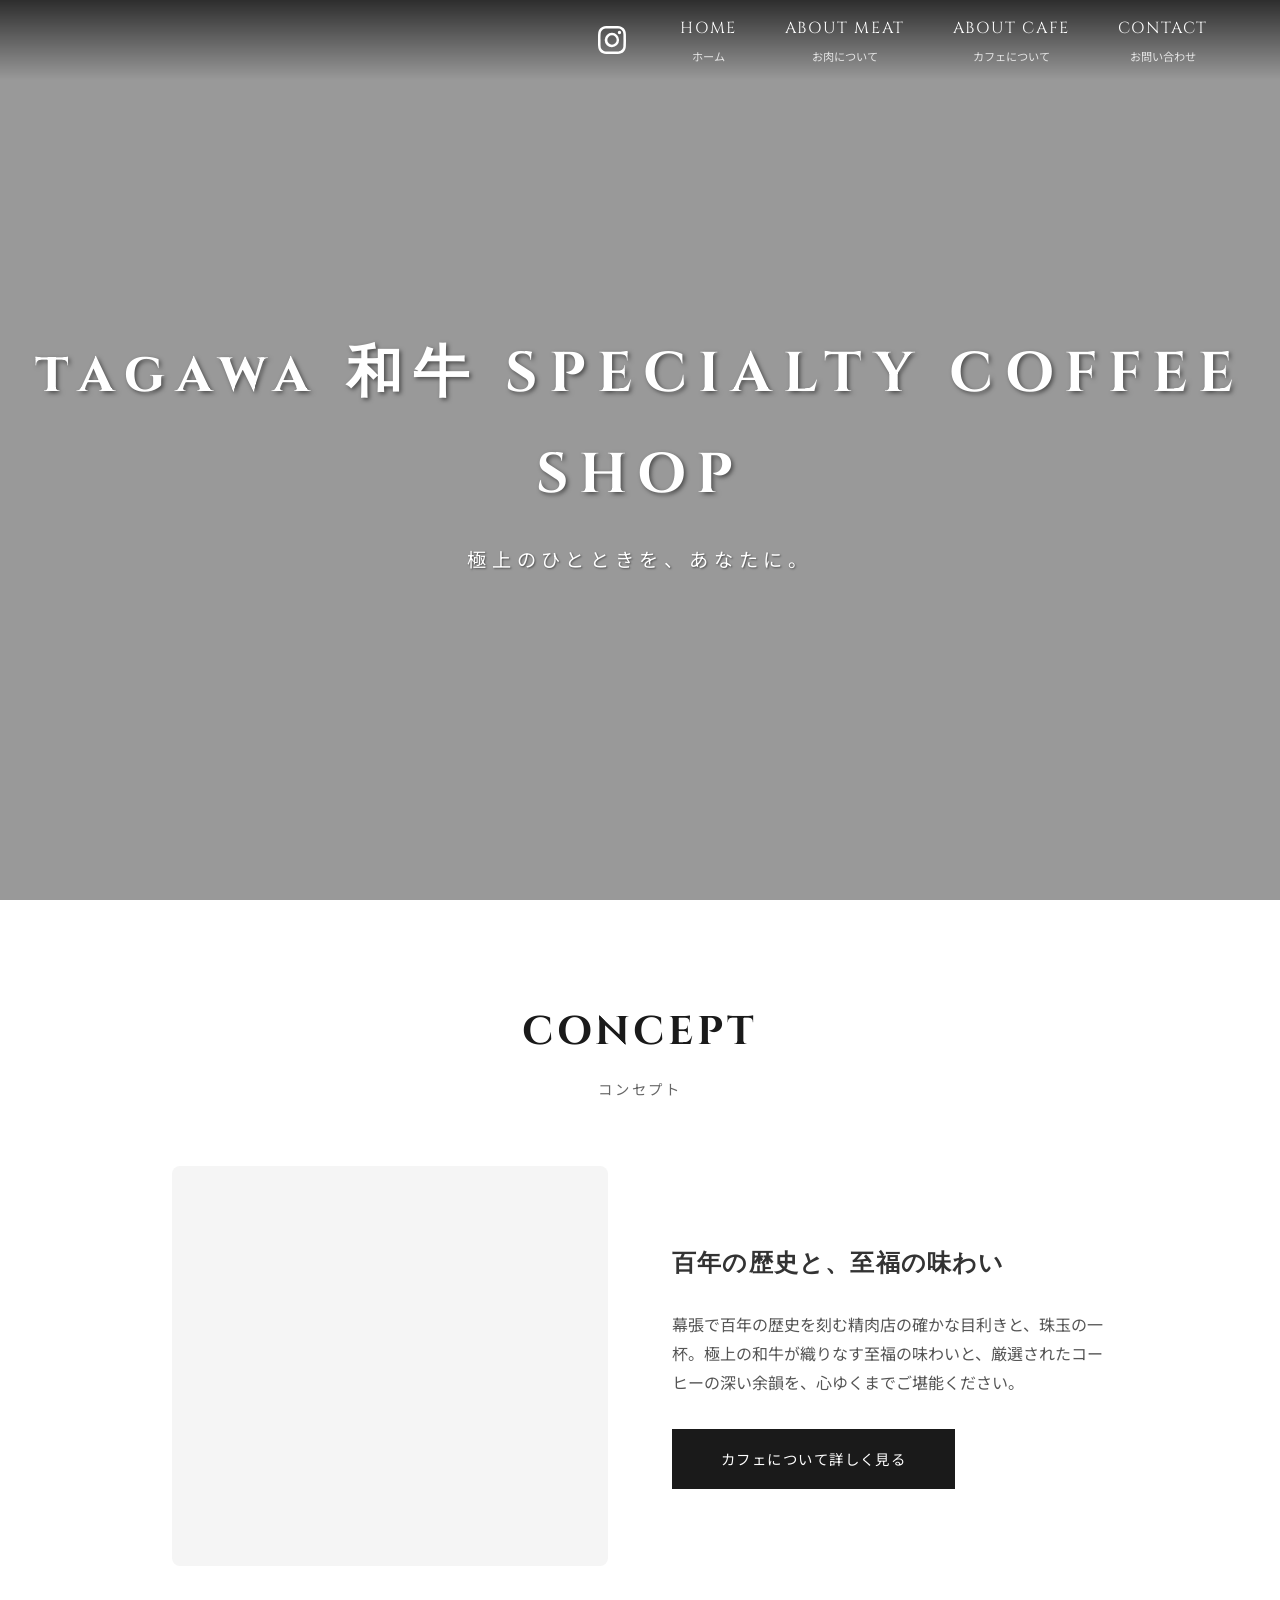
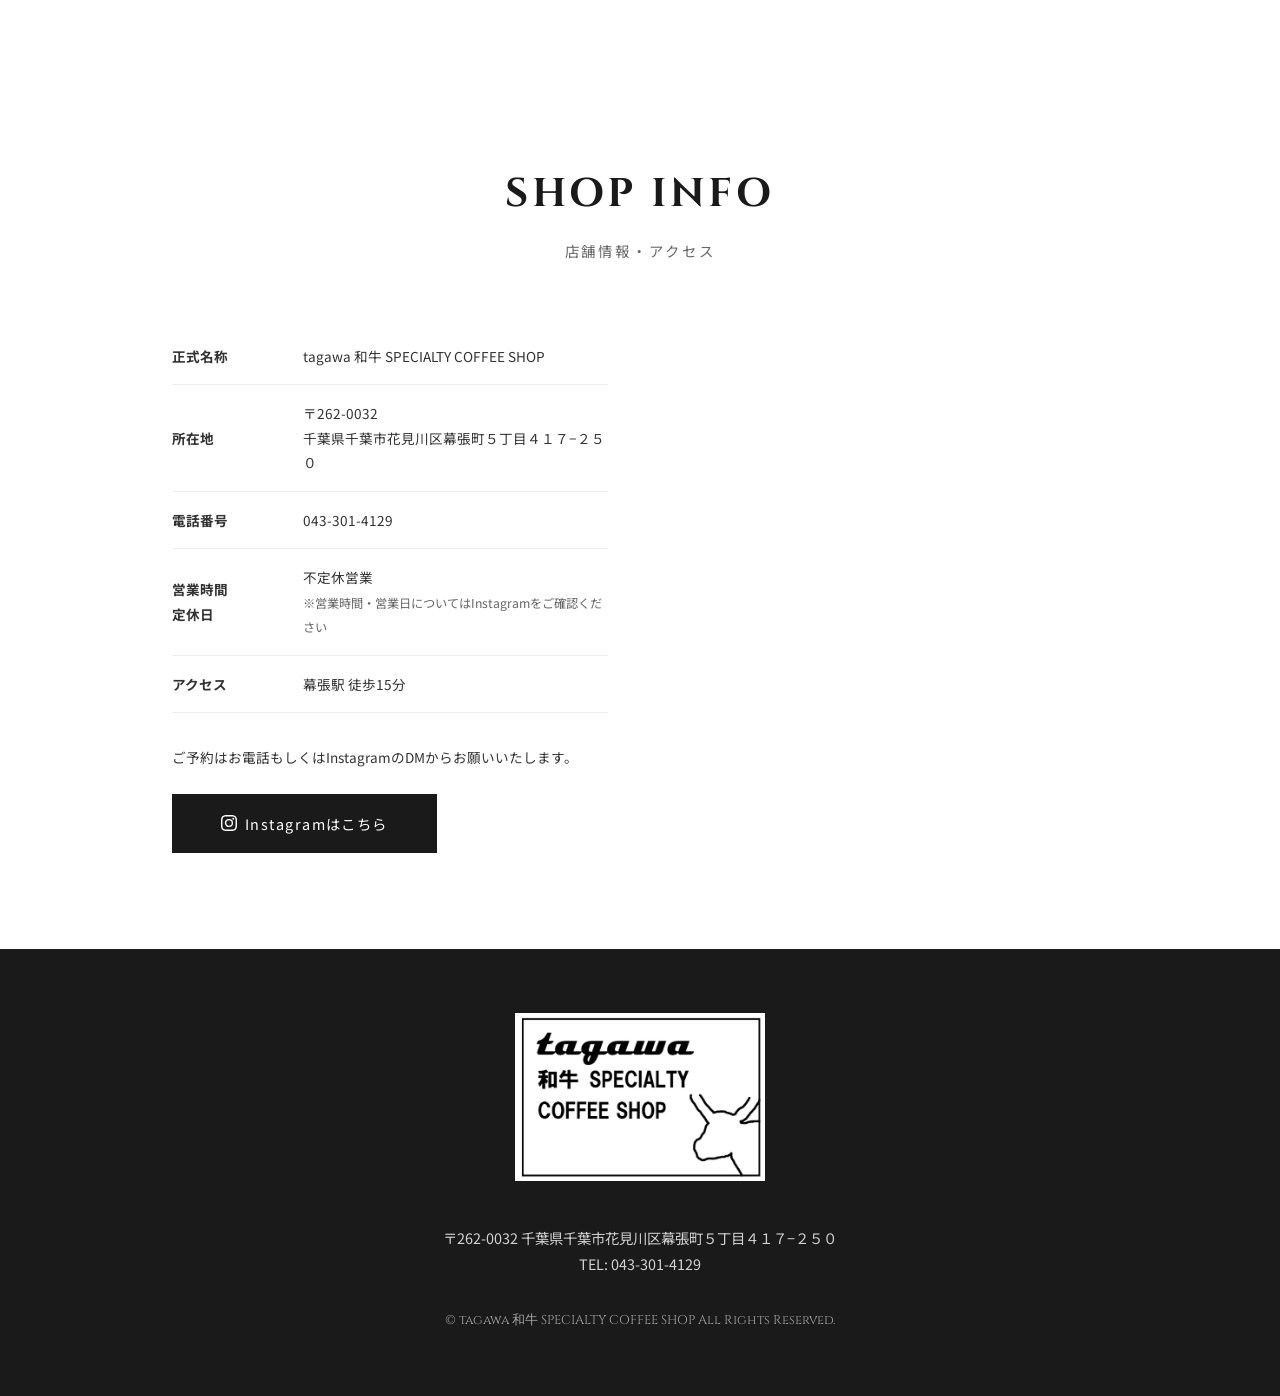
==== index.html @ 9f4e66f0 "Add files via upload" ====
<!DOCTYPE html>
<html lang="ja">
<head>
    <meta charset="UTF-8">
    <meta name="viewport" content="width=device-width, initial-scale=1.0">
    <title>tagawa 和牛 SPECIALTY COFFEE SHOP</title>
    <meta name="description" content="幕張で百年の歴史を刻む精肉店の確かな目利きと、珠玉の一杯。極上の和牛が織りなす至福の味わいと、厳選されたコーヒーの深い余韻をご堪能ください。">
    <link rel="stylesheet" href="style.css">
    <link href="https://fonts.googleapis.com/css2?family=Cinzel:wght@400;700&family=Noto+Sans+JP:wght@300;400;500;700&display=swap" rel="stylesheet">
</head>
<body>
    <header class="header">
        <div class="header-inner">
            <div class="header-insta">
                <a href="https://www.instagram.com/tagawa_wagyu_specialty_shop/" target="_blank" rel="noopener noreferrer" style="color: inherit; display: flex; align-items: center; justify-content: center; width: 40px; height: 40px; transition: opacity 0.3s ease;">
                    <svg xmlns="http://www.w3.org/2000/svg" width="28" height="28" fill="currentColor" class="bi bi-instagram" viewBox="0 0 16 16">
                        <path d="M8 0C5.829 0 5.556.01 4.703.048 3.85.088 3.269.222 2.76.42a3.917 3.917 0 0 0-1.417.923A3.927 3.927 0 0 0 .42 2.76C.222 3.268.087 3.85.048 4.7.01 5.555 0 5.827 0 8.001c0 2.172.01 2.444.048 3.297.04.852.174 1.433.372 1.942.205.526.478.972.923 1.417.444.445.89.719 1.416.923.51.198 1.09.333 1.942.372C5.555 15.99 5.827 16 8 16s2.444-.01 3.298-.048c.851-.04 1.434-.174 1.943-.372a3.916 3.916 0 0 0 1.416-.923c.445-.445.718-.891.923-1.417.197-.509.332-1.09.372-1.942C15.99 10.445 16 10.173 16 8s-.01-2.445-.048-3.299c-.04-.851-.175-1.433-.372-1.941a3.926 3.926 0 0 0-.923-1.417A3.911 3.911 0 0 0 13.24.42c-.51-.198-1.092-.333-1.943-.372C10.443.01 10.172 0 7.998 0h.003zm-.717 1.442h.718c2.136 0 2.389.007 3.232.046.78.036 1.204.166 1.486.275.373.145.64.319.92.599.28.28.453.546.598.92.11.281.24.705.275 1.485.039.843.047 1.096.047 3.231s-.008 2.389-.047 3.232c-.035.78-.166 1.203-.275 1.485a2.47 2.47 0 0 1-.599.919c-.28.28-.546.453-.92.598-.28.11-.704.24-1.487.276-.843.038-1.096.047-3.232.047s-2.39-.009-3.233-.047c-.78-.036-1.203-.166-1.485-.276a2.478 2.478 0 0 1-.92-.598 2.48 2.48 0 0 1-.6-.92c-.109-.281-.24-.705-.275-1.485-.038-.843-.046-1.096-.046-3.233 0-2.136.008-2.388.046-3.231.036-.78.166-1.204.276-1.486.145-.373.319-.64.599-.92.28-.28.546-.453.92-.598.282-.11.705-.24 1.485-.276.738-.034 1.024-.044 2.515-.045v.002zm4.988 1.328a.96.96 0 1 0 0 1.92.96.96 0 0 0 0-1.92zm-4.27 1.122a4.109 4.109 0 1 0 0 8.217 4.109 4.109 0 0 0 0-8.217zm0 1.441a2.667 2.667 0 1 1 0 5.334 2.667 2.667 0 0 1 0-5.334z"/>
                    </svg>
                </a>
            </div>
            <div class="hamburger">
                <span></span>
                <span></span>
                <span></span>
            </div>
            <nav class="global-nav">
                <ul>
                    <li><a href="index.html"><span class="en">HOME</span><span class="ja">ホーム</span></a></li>
                    <li><a href="about_meat.html"><span class="en">ABOUT MEAT</span><span class="ja">お肉について</span></a></li>
                    <li><a href="about_cafe.html"><span class="en">ABOUT CAFE</span><span class="ja">カフェについて</span></a></li>
                    <li><a href="contact.html"><span class="en">CONTACT</span><span class="ja">お問い合わせ</span></a></li>
                </ul>
            </nav>
        </div>
    </header>

    <main>
        <section class="hero">
            <div class="hero-slideshow">
                <div class="slide" style="background-image: url('hero1.png');"></div>
                <div class="slide" style="background-image: url('hero2.jpg');"></div>
                <div class="slide" style="background-image: url('hero3.jpg');"></div>
                <div class="slide" style="background-image: url('hero4.jpg');"></div>
            </div>
            <div class="hero-text">
                <h2>tagawa 和牛 SPECIALTY COFFEE SHOP</h2>
                <p>極上のひとときを、あなたに。</p>
            </div>
        </section>

        <section class="section concept">
            <div class="container">
                <div class="section-header">
                    <h2 class="section-title">CONCEPT</h2>
                    <p class="section-subtitle">コンセプト</p>
                </div>
                <div class="concept-content">
                    <div class="concept-image" style="position: relative; overflow: hidden; border-radius: 8px; background-color: #f5f5f5;">
                        <div class="slide-3" style="background-image: url('meat1.jpg');"></div>
                        <div class="slide-3" style="background-image: url('cafe1.jpg');"></div>
                        <div class="slide-3" style="background-image: url('cafe3.png');"></div>
                    </div>
                    <div class="concept-text">
                        <h3>百年の歴史と、至福の味わい</h3>
                        <p>幕張で百年の歴史を刻む精肉店の確かな目利きと、珠玉の一杯。極上の和牛が織りなす至福の味わいと、厳選されたコーヒーの深い余韻を、心ゆくまでご堪能ください。</p>
                        <a href="about_cafe.html" class="btn">カフェについて詳しく見る</a>
                    </div>
                </div>
            </div>
        </section>


        <section class="section access">
            <div class="container">
                <div class="section-header">
                    <h2 class="section-title">SHOP INFO</h2>
                    <p class="section-subtitle">店舗情報・アクセス</p>
                </div>
                <div class="shop-info-wrapper">
                    <div class="shop-details" style="font-size: 0.85rem;">
                        <table style="width: 100%; border-collapse: collapse; margin-bottom: 2rem;">
                            <tbody>
                                <tr>
                                    <th style="text-align: left; padding: 1rem 0; border-bottom: 1px solid #eee; width: 30%;">正式名称</th>
                                    <td style="padding: 1rem 0; border-bottom: 1px solid #eee;">tagawa 和牛 SPECIALTY COFFEE SHOP</td>
                                </tr>
                                <tr>
                                    <th style="text-align: left; padding: 1rem 0; border-bottom: 1px solid #eee;">所在地</th>
                                    <td style="padding: 1rem 0; border-bottom: 1px solid #eee;">〒262-0032<br>千葉県千葉市花見川区幕張町５丁目４１７−２５０</td>
                                </tr>
                                <tr>
                                    <th style="text-align: left; padding: 1rem 0; border-bottom: 1px solid #eee;">電話番号</th>
                                    <td style="padding: 1rem 0; border-bottom: 1px solid #eee;">043-301-4129</td>
                                </tr>
                                <tr>
                                    <th style="text-align: left; padding: 1rem 0; border-bottom: 1px solid #eee;">営業時間<br>定休日</th>
                                    <td style="padding: 1rem 0; border-bottom: 1px solid #eee;">不定休営業<br><span style="font-size: 0.9em; color: #666;">※営業時間・営業日についてはInstagramをご確認ください</span></td>
                                </tr>
                                <tr>
                                    <th style="text-align: left; padding: 1rem 0; border-bottom: 1px solid #eee;">アクセス</th>
                                    <td style="padding: 1rem 0; border-bottom: 1px solid #eee;">幕張駅 徒歩15分</td>
                                </tr>
                            </tbody>
                        </table>
                        <p style="margin-bottom: 1.5rem;">ご予約はお電話もしくはInstagramのDMからお願いいたします。</p>
                        <a href="https://www.instagram.com/tagawa_wagyu_specialty_shop/" target="_blank" rel="noopener noreferrer" class="btn" style="display: inline-flex; align-items: center; gap: 0.5rem;">
                            <svg xmlns="http://www.w3.org/2000/svg" width="16" height="16" fill="currentColor" class="bi bi-instagram" viewBox="0 0 16 16">
                                <path d="M8 0C5.829 0 5.556.01 4.703.048 3.85.088 3.269.222 2.76.42a3.917 3.917 0 0 0-1.417.923A3.927 3.927 0 0 0 .42 2.76C.222 3.268.087 3.85.048 4.7.01 5.555 0 5.827 0 8.001c0 2.172.01 2.444.048 3.297.04.852.174 1.433.372 1.942.205.526.478.972.923 1.417.444.445.89.719 1.416.923.51.198 1.09.333 1.942.372C5.555 15.99 5.827 16 8 16s2.444-.01 3.298-.048c.851-.04 1.434-.174 1.943-.372a3.916 3.916 0 0 0 1.416-.923c.445-.445.718-.891.923-1.417.197-.509.332-1.09.372-1.942C15.99 10.445 16 10.173 16 8s-.01-2.445-.048-3.299c-.04-.851-.175-1.433-.372-1.941a3.926 3.926 0 0 0-.923-1.417A3.911 3.911 0 0 0 13.24.42c-.51-.198-1.092-.333-1.943-.372C10.443.01 10.172 0 7.998 0h.003zm-.717 1.442h.718c2.136 0 2.389.007 3.232.046.78.036 1.204.166 1.486.275.373.145.64.319.92.599.28.28.453.546.598.92.11.281.24.705.275 1.485.039.843.047 1.096.047 3.231s-.008 2.389-.047 3.232c-.035.78-.166 1.203-.275 1.485a2.47 2.47 0 0 1-.599.919c-.28.28-.546.453-.92.598-.28.11-.704.24-1.487.276-.843.038-1.096.047-3.232.047s-2.39-.009-3.233-.047c-.78-.036-1.203-.166-1.485-.276a2.478 2.478 0 0 1-.92-.598 2.48 2.48 0 0 1-.6-.92c-.109-.281-.24-.705-.275-1.485-.038-.843-.046-1.096-.046-3.233 0-2.136.008-2.388.046-3.231.036-.78.166-1.204.276-1.486.145-.373.319-.64.599-.92.28-.28.546-.453.92-.598.282-.11.705-.24 1.485-.276.738-.034 1.024-.044 2.515-.045v.002zm4.988 1.328a.96.96 0 1 0 0 1.92.96.96 0 0 0 0-1.92zm-4.27 1.122a4.109 4.109 0 1 0 0 8.217 4.109 4.109 0 0 0 0-8.217zm0 1.441a2.667 2.667 0 1 1 0 5.334 2.667 2.667 0 0 1 0-5.334z"/>
                            </svg>
                            Instagramはこちら
                        </a>
                    </div>
                    <div class="map-container">
                        <iframe src="https://maps.google.com/maps?q=千葉県千葉市花見川区幕張町５丁目４１７−２５０&t=&z=15&ie=UTF8&iwloc=&output=embed" width="100%" height="400" style="border:0;" allowfullscreen="" loading="lazy"></iframe>
                    </div>
                </div>
            </div>
        </section>
    </main>

    <footer class="footer">
        <div class="container">
            <div class="footer-logo"><img src="logo.png" alt="tagawa 和牛 SPECIALTY COFFEE SHOP" style="max-width: 250px; height: auto;"></div>
            <p class="footer-address">〒262-0032 千葉県千葉市花見川区幕張町５丁目４１７−２５０<br>TEL: 043-301-4129</p>
            <p class="copyright">&copy; tagawa 和牛 SPECIALTY COFFEE SHOP All Rights Reserved.</p>
        </div>
    </footer>
    <script src="script.js"></script>
</body>
</html>
---- style.css ----
:root {
    --primary-color: #1a1a1a;
    --text-color: #333333;
    --bg-color: #ffffff;
    --gray-bg: #f5f5f5;
    --accent-color: #8b7355;
    --header-height: 80px;
}

* {
    margin: 0;
    padding: 0;
    box-sizing: border-box;
}

body {
    font-family: 'Noto Sans JP', sans-serif;
    color: var(--text-color);
    line-height: 1.8;
    background-color: var(--bg-color);
}

a {
    color: inherit;
    text-decoration: none;
    transition: all 0.3s ease;
}

ul {
    list-style: none;
}

.placeholder-image {
    background-color: #e0e0e0;
    display: flex;
    align-items: center;
    justify-content: center;
    position: relative;
    overflow: hidden;
}

.placeholder-image::after {
    content: "Image Placeholder";
    color: #999;
    font-size: 1.2rem;
    font-family: 'Cinzel', serif;
    letter-spacing: 0.1em;
}

/* Typography */
h1, h2, h3, .en {
    font-family: 'Cinzel', serif;
}

/* Header */
.header {
    position: fixed;
    top: 0;
    left: 0;
    width: 100%;
    height: var(--header-height);
    z-index: 100;
    background: linear-gradient(rgba(0,0,0,0.7), rgba(0,0,0,0));
    color: #fff;
    transition: background 0.3s ease;
}

.header.solid {
    background: var(--primary-color);
}

.header-inner {
    display: flex;
    justify-content: flex-end;
    align-items: center;
    gap: 3rem;
    max-width: 1200px;
    margin: 0 auto;
    padding: 0 2rem;
    height: 100%;
}

.header-insta a:hover {
    opacity: 0.7;
}

.logo a {
    font-size: 1.8rem;
    letter-spacing: 0.1em;
}

.global-nav ul {
    display: flex;
    gap: 3rem;
}

.global-nav a {
    display: flex;
    flex-direction: column;
    align-items: center;
    text-align: center;
}

.global-nav a:hover {
    opacity: 0.7;
}

.global-nav .en {
    font-size: 1rem;
    letter-spacing: 0.1em;
}

.global-nav .ja {
    font-size: 0.7rem;
    margin-top: 0.2rem;
    opacity: 0.8;
}

/* Hero Section */
.hero {
    height: 100vh;
    position: relative;
}

.hero-slideshow {
    position: absolute;
    top: 0;
    left: 0;
    width: 100%;
    height: 100%;
    z-index: 1;
}

.hero-slideshow::after {
    content: '';
    position: absolute;
    top: 0;
    left: 0;
    width: 100%;
    height: 100%;
    background: rgba(0, 0, 0, 0.4);
    z-index: 2;
}

.slide {
    position: absolute;
    top: 0;
    left: 0;
    width: 100%;
    height: 100%;
    background-size: cover;
    background-position: center;
    background-repeat: no-repeat;
    opacity: 0;
    animation: slideAnimation 20s infinite;
}

.slide:nth-child(1) { animation-delay: 0s; }
.slide:nth-child(2) { animation-delay: 5s; }
.slide:nth-child(3) { animation-delay: 10s; }
.slide:nth-child(4) { animation-delay: 15s; }

@keyframes slideAnimation {
    0% { opacity: 0; transform: scale(1); }
    5% { opacity: 1; }
    25% { opacity: 1; }
    30% { opacity: 0; transform: scale(1.05); }
    100% { opacity: 0; transform: scale(1.05); }
}

.hero-text {
    z-index: 3;
    position: absolute;
    top: 50%;
    left: 50%;
    transform: translate(-50%, -50%);
    text-align: center;
    color: #fff;
    width: 100%;
}

.hero-text h2 {
    font-size: 3.5rem;
    letter-spacing: 0.2em;
    margin-bottom: 1rem;
    text-shadow: 2px 2px 4px rgba(0,0,0,0.5);
}

.hero-text p {
    font-size: 1.2rem;
    letter-spacing: 0.3em;
    text-shadow: 1px 1px 2px rgba(0,0,0,0.5);
}

/* Page Header */
.page-header {
    height: 40vh;
    min-height: 300px;
    position: relative;
    display: flex;
    flex-direction: column;
    justify-content: center;
    align-items: center;
    color: #fff;
    background-color: #888;
    overflow: hidden;
}

.page-slideshow {
    position: absolute;
    top: 0;
    left: 0;
    width: 100%;
    height: 100%;
    z-index: 0;
}

.page-slideshow::after {
    content: '';
    position: absolute;
    top: 0;
    left: 0;
    width: 100%;
    height: 100%;
    background: rgba(0, 0, 0, 0.4);
    z-index: 1;
}

.slide-2 {
    position: absolute;
    top: 0;
    left: 0;
    width: 100%;
    height: 100%;
    background-size: cover;
    background-position: center;
    background-repeat: no-repeat;
    opacity: 0;
    animation: slideAnimation2 10s infinite;
}

.slide-2:nth-child(1) { animation-delay: 0s; }
.slide-2:nth-child(2) { animation-delay: 5s; }

@keyframes slideAnimation2 {
    0% { opacity: 0; transform: scale(1); }
    10% { opacity: 1; }
    50% { opacity: 1; }
    60% { opacity: 0; transform: scale(1.05); }
    100% { opacity: 0; transform: scale(1.05); }
}

.slide-3 {
    position: absolute;
    top: 0;
    left: 0;
    width: 100%;
    height: 100%;
    background-size: cover;
    background-position: center;
    background-repeat: no-repeat;
    opacity: 0;
    animation: slideAnimation3 15s infinite;
}

.slide-3:nth-child(1) { animation-delay: 0s; }
.slide-3:nth-child(2) { animation-delay: 5s; }
.slide-3:nth-child(3) { animation-delay: 10s; }

@keyframes slideAnimation3 {
    0% { opacity: 0; transform: scale(1); }
    6.66% { opacity: 1; }
    33.33% { opacity: 1; }
    40% { opacity: 0; transform: scale(1.05); }
    100% { opacity: 0; transform: scale(1.05); }
}

.page-header::after {
    display: none; /* Hide placeholder text for page header */
}

.page-title {
    font-size: 3rem;
    letter-spacing: 0.1em;
    margin-bottom: 0.5rem;
    position: relative;
    z-index: 2;
}

.page-subtitle {
    font-size: 1rem;
    letter-spacing: 0.2em;
    position: relative;
    z-index: 2;
}

/* Common Layout */
.container {
    max-width: 1000px;
    margin: 0 auto;
    padding: 0 2rem;
}

.section {
    padding: 6rem 0;
}

.section-header {
    text-align: center;
    margin-bottom: 4rem;
}

.section-title {
    font-size: 2.5rem;
    letter-spacing: 0.1em;
    margin-bottom: 0.5rem;
    color: var(--primary-color);
}

.section-subtitle {
    font-size: 0.9rem;
    letter-spacing: 0.2em;
    color: #666;
}

/* Button */
.btn {
    display: inline-block;
    padding: 1rem 3rem;
    background-color: var(--primary-color);
    color: #fff;
    border: 1px solid var(--primary-color);
    letter-spacing: 0.1em;
    font-size: 0.9rem;
    transition: all 0.3s ease;
}

.btn:hover {
    background-color: #fff;
    color: var(--primary-color);
}

/* Concept Section */
.concept-content {
    display: flex;
    gap: 4rem;
    align-items: center;
}

.concept-image {
    flex: 1;
    height: 400px;
}

.concept-text {
    flex: 1;
}

.concept-text h3 {
    font-size: 1.5rem;
    margin-bottom: 1.5rem;
    letter-spacing: 0.05em;
}

.concept-text p {
    margin-bottom: 2rem;
    color: #555;
}

/* News Section */
.news {
    background-color: var(--gray-bg);
}

.news-list {
    max-width: 800px;
    margin: 0 auto;
}

.news-list li {
    display: flex;
    border-bottom: 1px solid #ddd;
    padding: 1.5rem 0;
}

.news-list time {
    width: 120px;
    font-family: 'Cinzel', serif;
    color: #666;
}

.news-list a {
    flex: 1;
}

.news-list a:hover {
    color: var(--accent-color);
}

/* Page Content Blocks */
.content-block {
    margin-bottom: 6rem;
}

.content-block:last-child {
    margin-bottom: 0;
}

.content-block.row {
    display: flex;
    gap: 4rem;
    align-items: center;
}

.content-block.row.reverse {
    flex-direction: row-reverse;
}

.content-block .col {
    flex: 1;
}

.content-block h3 {
    font-size: 1.5rem;
    margin-bottom: 1.5rem;
    letter-spacing: 0.05em;
    position: relative;
    padding-bottom: 1rem;
}

.content-block h3::after {
    content: '';
    position: absolute;
    bottom: 0;
    left: 0;
    width: 40px;
    height: 2px;
    background-color: var(--primary-color);
}

.text-center h3::after {
    left: 50%;
    transform: translateX(-50%);
}

.mb-4 {
    margin-bottom: 2rem;
}

.text-center {
    text-align: center;
}

/* Shop Info Section */
.shop-info-wrapper {
    display: flex;
    gap: 4rem;
    align-items: flex-start;
}

.shop-details,
.map-container {
    flex: 1;
    min-width: 0;
}

/* Footer */
.footer {
    background-color: var(--primary-color);
    color: #fff;
    padding: 4rem 0;
    text-align: center;
}

.footer-logo {
    font-family: 'Cinzel', serif;
    font-size: 2rem;
    letter-spacing: 0.2em;
    margin-bottom: 1.5rem;
}

.footer-address {
    font-size: 0.9rem;
    margin-bottom: 2rem;
    opacity: 0.8;
}

.copyright {
    font-size: 0.8rem;
    font-family: 'Cinzel', serif;
    opacity: 0.6;
}

/* Hamburger Menu */
.hamburger {
    display: none;
}

/* Responsive */
@media (max-width: 768px) {
    .header {
        height: 60px;
    }
    .header-inner {
        flex-direction: row;
        justify-content: flex-end;
        align-items: center;
        padding: 0 1rem;
        height: 100%;
        position: relative;
    }

    .hamburger {
        display: flex;
        flex-direction: column;
        justify-content: space-between;
        width: 24px;
        height: 18px;
        position: absolute;
        top: 50%;
        left: 1rem;
        transform: translateY(-50%);
        cursor: pointer;
        z-index: 101;
    }

    .hamburger span {
        display: block;
        width: 100%;
        height: 2px;
        background-color: #fff;
        transition: all 0.3s ease;
    }

    .header.solid .hamburger span {
        background-color: #fff;
    }

    .hamburger.is-active span:nth-child(1) {
        transform: translateY(8px) rotate(45deg);
    }
    .hamburger.is-active span:nth-child(2) {
        opacity: 0;
    }
    .hamburger.is-active span:nth-child(3) {
        transform: translateY(-8px) rotate(-45deg);
    }

    .global-nav {
        position: fixed;
        top: 0;
        left: 0;
        width: 100%;
        height: 100vh;
        background-color: rgba(26, 26, 26, 0.95);
        display: flex;
        flex-direction: column;
        justify-content: center;
        align-items: center;
        transform: translateX(-100%);
        transition: transform 0.3s ease;
        z-index: 100;
    }

    .global-nav.is-active {
        transform: translateX(0);
    }

    .global-nav ul {
        flex-direction: column;
        gap: 2rem;
        align-items: center;
    }
    
    /* Remove logo styles if any, or keep commented */
    /* .logo {
        z-index: 101;
        position: relative;
    } */

    .hero-text h2 {
        font-size: 2rem;
    }

    .hero-text p {
        font-size: 0.9rem;
    }

    .concept-content {
        flex-direction: column;
        gap: 2rem;
    }

    .concept-image {
        width: 100%;
        height: 300px;
    }

    .news-list li {
        flex-direction: column;
        gap: 0.5rem;
    }

    .content-block.row,
    .content-block.row.reverse {
        flex-direction: column;
        gap: 2rem;
    }

    .content-block .col.placeholder-image {
        width: 100%;
    }

    .shop-info-wrapper {
        flex-direction: column;
        gap: 2rem;
    }
}

/* Contact Form */
.form-group {
    margin-bottom: 2rem;
    text-align: left;
}

.form-group label {
    display: block;
    margin-bottom: 0.5rem;
    font-weight: 500;
}

.form-group .required {
    display: inline-block;
    background-color: var(--primary-color);
    color: #fff;
    font-size: 0.7rem;
    padding: 0.1rem 0.5rem;
    margin-left: 0.5rem;
    border-radius: 2px;
}

.form-group .optional {
    display: inline-block;
    background-color: #999;
    color: #fff;
    font-size: 0.7rem;
    padding: 0.1rem 0.5rem;
    margin-left: 0.5rem;
    border-radius: 2px;
}

.form-group input,
.form-group textarea {
    width: 100%;
    padding: 1rem;
    border: 1px solid #ccc;
    font-family: inherit;
    font-size: 1rem;
    background-color: #fafafa;
    transition: border-color 0.3s ease;
}

.form-group input:focus,
.form-group textarea:focus {
    outline: none;
    border-color: var(--primary-color);
}

.submit-btn {
    width: 100%;
    max-width: 300px;
    cursor: pointer;
}

/* Gallery Scroll */
.gallery-scroll {
    display: flex;
    gap: 1rem;
    overflow-x: auto;
    scroll-snap-type: x mandatory;
    padding-bottom: 1rem;
    -webkit-overflow-scrolling: touch;
}

.gallery-scroll::-webkit-scrollbar {
    height: 6px;
}

.gallery-scroll::-webkit-scrollbar-track {
    background: #f1f1f1;
    border-radius: 4px;
}

.gallery-scroll::-webkit-scrollbar-thumb {
    background: #ccc;
    border-radius: 4px;
}

.gallery-scroll img {
    height: 300px;
    width: auto;
    object-fit: cover;
    border-radius: 8px;
    scroll-snap-align: start;
    flex-shrink: 0;
}

.insta-link {
    text-decoration: underline;
    font-weight: 500;
    transition: opacity 0.3s ease;
}

.insta-link:hover {
    opacity: 0.7;
}

@media (max-width: 768px) {
    .gallery-scroll img {
        height: 200px;
    }
}
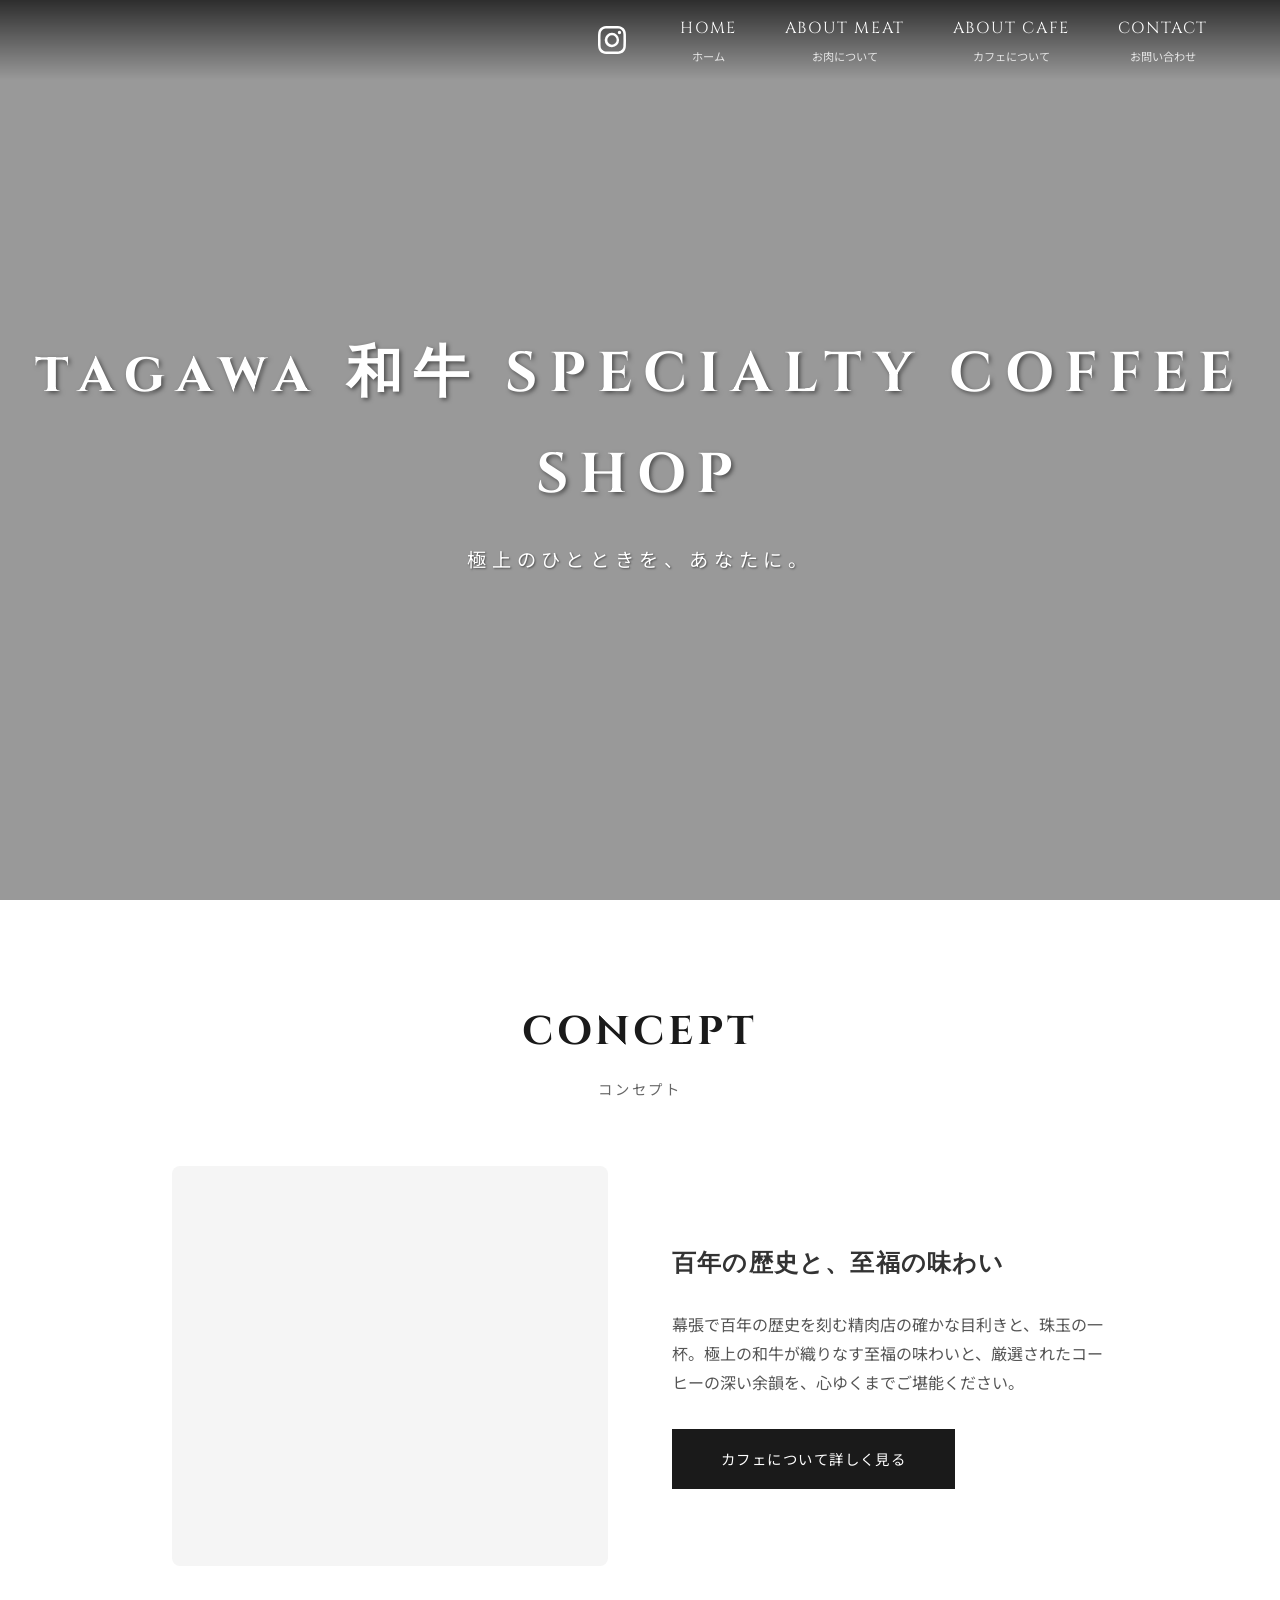
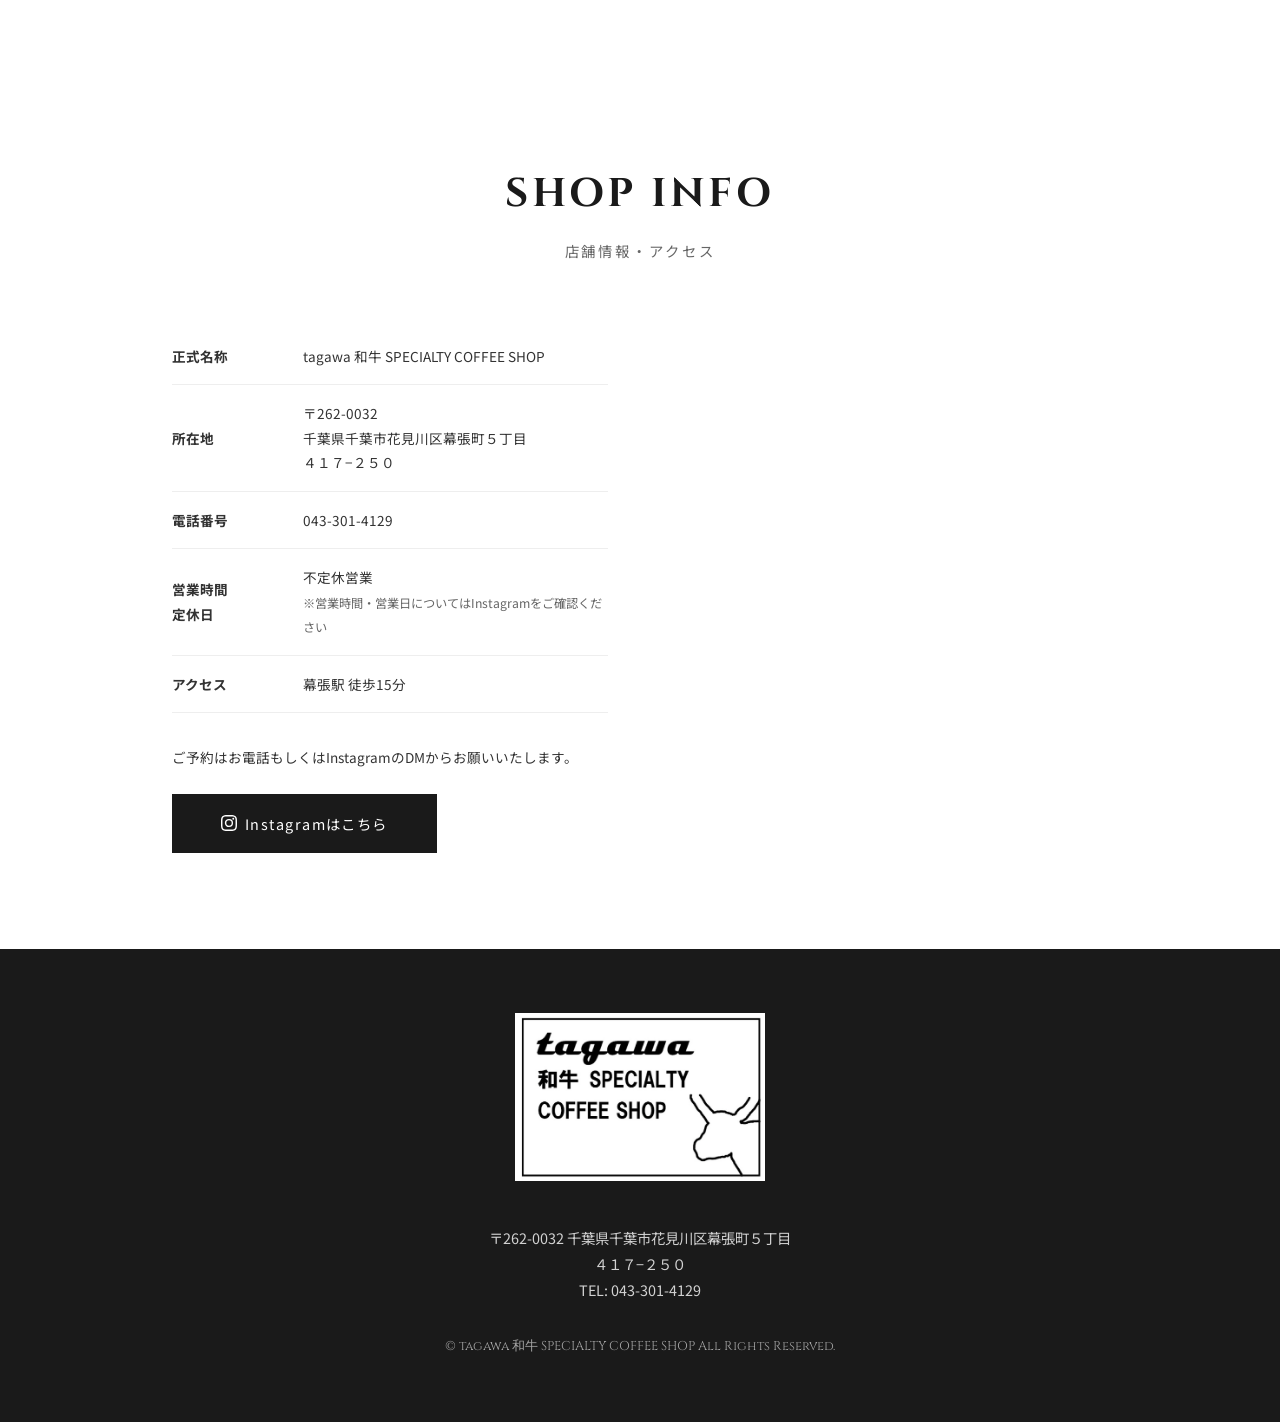
==== commit 73713994: "Add files via upload" ====
--- a/index.html
+++ b/index.html
@@ -86,7 +86,7 @@
                                 </tr>
                                 <tr>
                                     <th style="text-align: left; padding: 1rem 0; border-bottom: 1px solid #eee;">所在地</th>
-                                    <td style="padding: 1rem 0; border-bottom: 1px solid #eee;">〒262-0032<br>千葉県千葉市花見川区幕張町５丁目４１７−２５０</td>
+                                    <td style="padding: 1rem 0; border-bottom: 1px solid #eee;">〒262-0032<br>千葉県千葉市花見川区幕張町５丁目<br class="sp-only">４１７−２５０</td>
                                 </tr>
                                 <tr>
                                     <th style="text-align: left; padding: 1rem 0; border-bottom: 1px solid #eee;">電話番号</th>
@@ -121,7 +121,7 @@
     <footer class="footer">
         <div class="container">
             <div class="footer-logo"><img src="logo.png" alt="tagawa 和牛 SPECIALTY COFFEE SHOP" style="max-width: 250px; height: auto;"></div>
-            <p class="footer-address">〒262-0032 千葉県千葉市花見川区幕張町５丁目４１７−２５０<br>TEL: 043-301-4129</p>
+            <p class="footer-address">〒262-0032 千葉県千葉市花見川区幕張町５丁目<br class="sp-only">４１７−２５０<br>TEL: 043-301-4129</p>
             <p class="copyright">&copy; tagawa 和牛 SPECIALTY COFFEE SHOP All Rights Reserved.</p>
         </div>
     </footer>
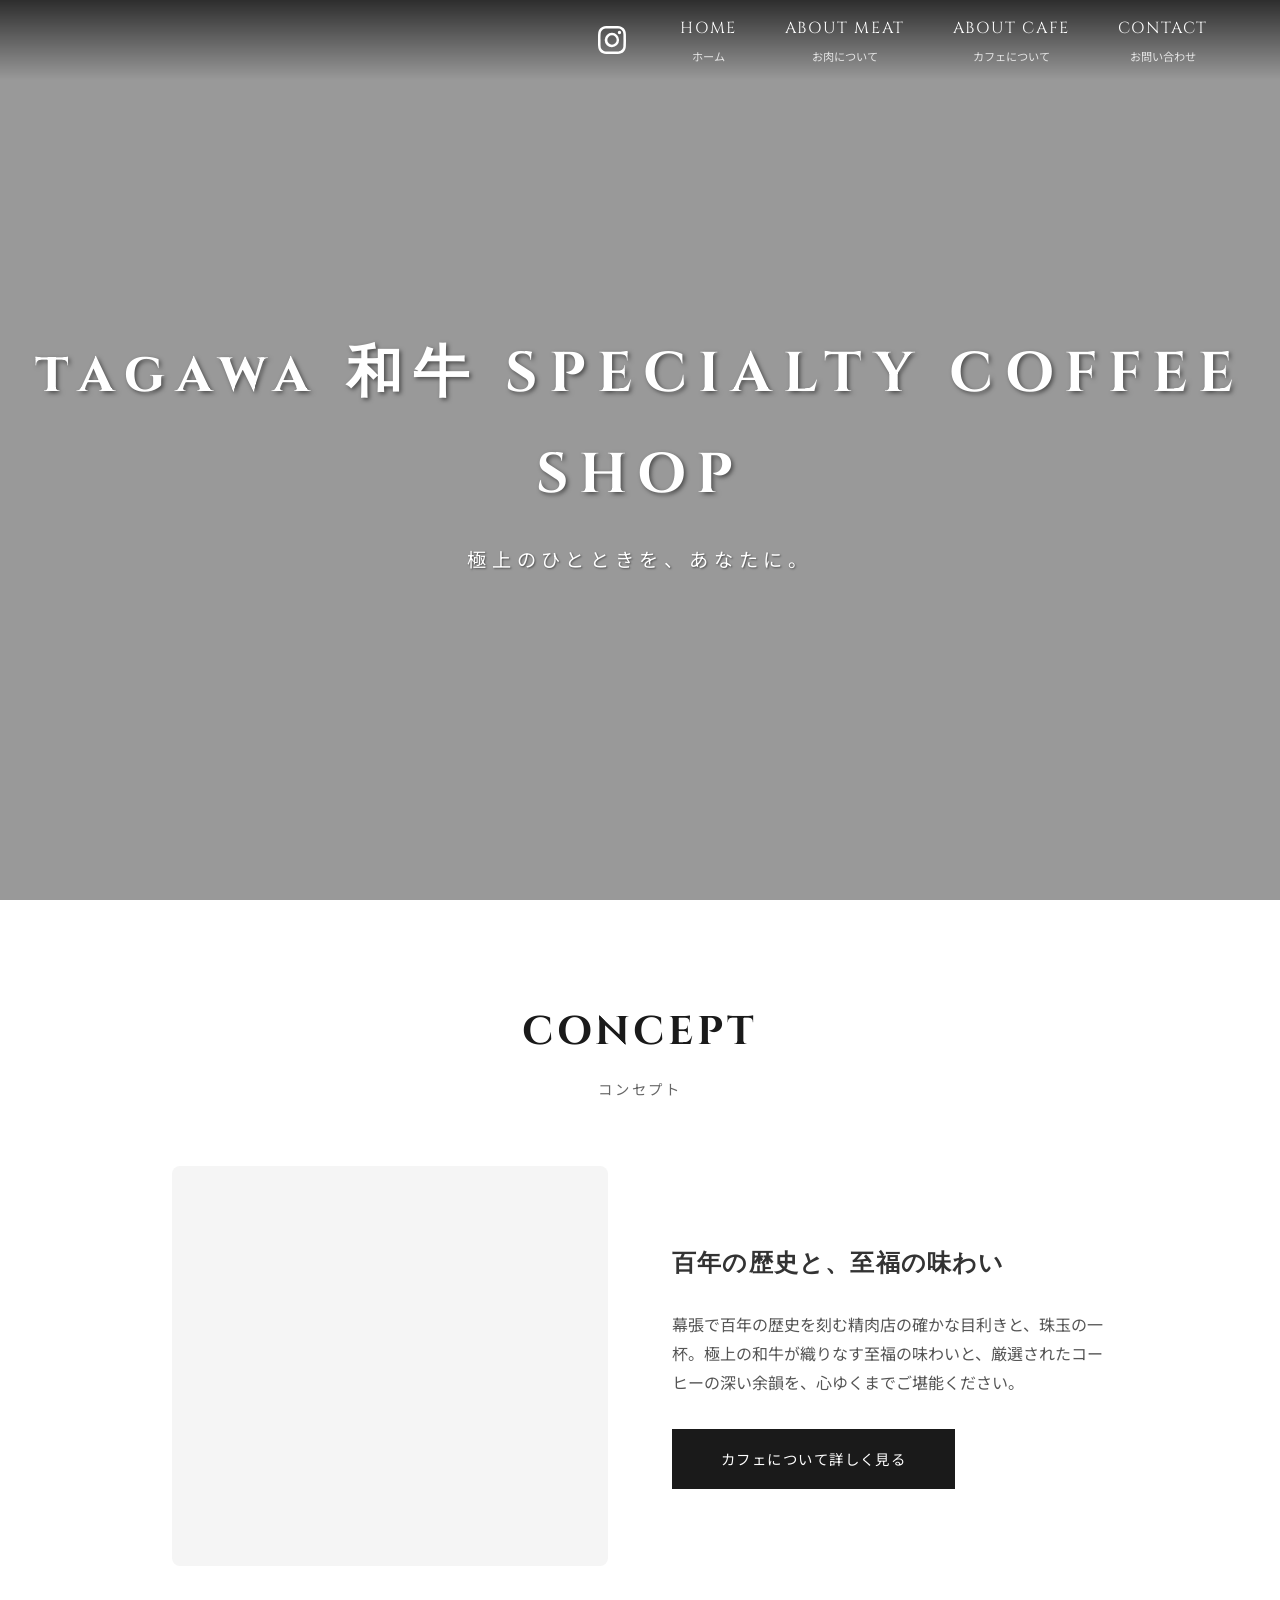
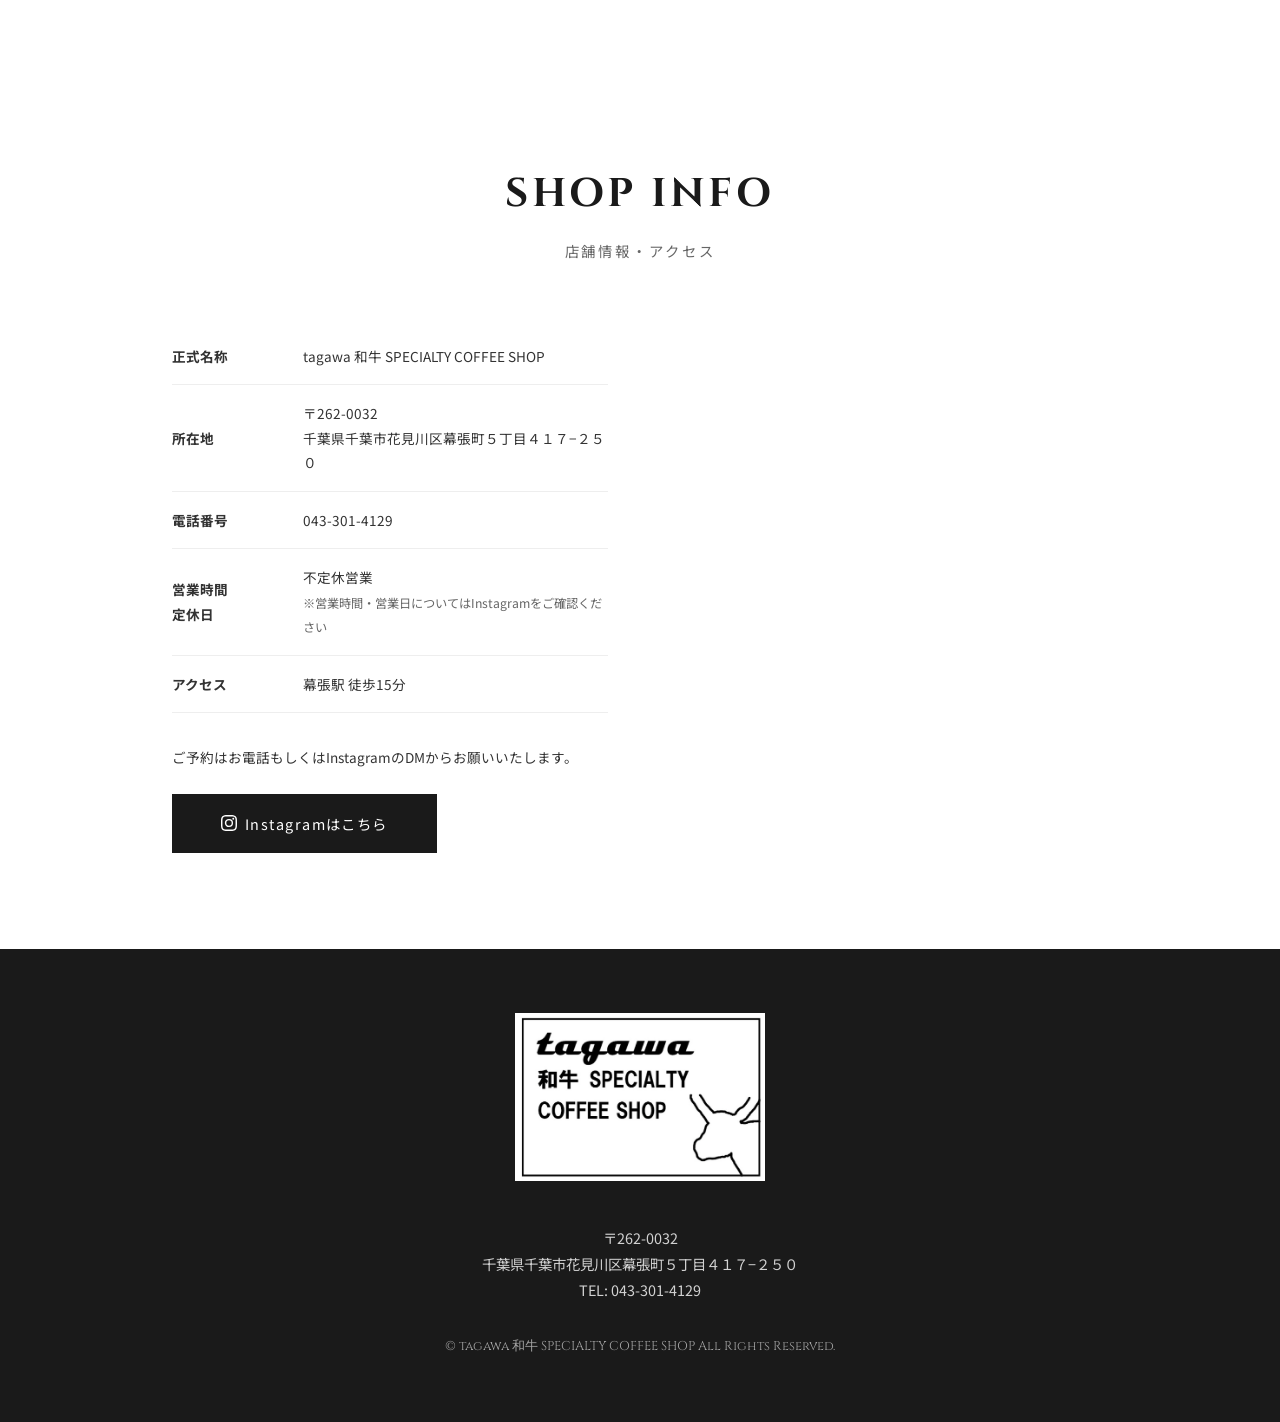
==== commit 28b736c4: "Add files via upload" ====
--- a/index.html
+++ b/index.html
@@ -121,7 +121,7 @@
     <footer class="footer">
         <div class="container">
             <div class="footer-logo"><img src="logo.png" alt="tagawa 和牛 SPECIALTY COFFEE SHOP" style="max-width: 250px; height: auto;"></div>
-            <p class="footer-address">〒262-0032 千葉県千葉市花見川区幕張町５丁目<br class="sp-only">４１７−２５０<br>TEL: 043-301-4129</p>
+            <p class="footer-address">〒262-0032<br>千葉県千葉市花見川区幕張町５丁目<br class="sp-only">４１７−２５０<br>TEL: 043-301-4129</p>
             <p class="copyright">&copy; tagawa 和牛 SPECIALTY COFFEE SHOP All Rights Reserved.</p>
         </div>
     </footer>
--- a/style.css
+++ b/style.css
@@ -360,11 +360,13 @@
     font-size: 1.5rem;
     margin-bottom: 1.5rem;
     letter-spacing: 0.05em;
+    text-align: left;
 }
 
 .concept-text p {
     margin-bottom: 2rem;
     color: #555;
+    text-align: left;
 }
 
 /* News Section */
@@ -400,6 +402,7 @@
 /* Page Content Blocks */
 .content-block {
     margin-bottom: 6rem;
+    text-align: left;
 }
 
 .content-block:last-child {
@@ -615,6 +618,16 @@
         flex-direction: column;
         gap: 2rem;
     }
+
+    .content-text p,
+    .concept-text p {
+        font-size: 0.85rem;
+    }
+
+    .content-block h3,
+    .concept-text h3 {
+        font-size: 1.2rem;
+    }
 }
 
 /* Contact Form */
@@ -720,3 +733,20 @@
         height: 200px;
     }
 }
+
+/* Utility Classes */
+.pc-only {
+    display: block !important;
+}
+.sp-only {
+    display: none !important;
+}
+
+@media (max-width: 768px) {
+    .pc-only {
+        display: none !important;
+    }
+    .sp-only {
+        display: block !important;
+    }
+}
